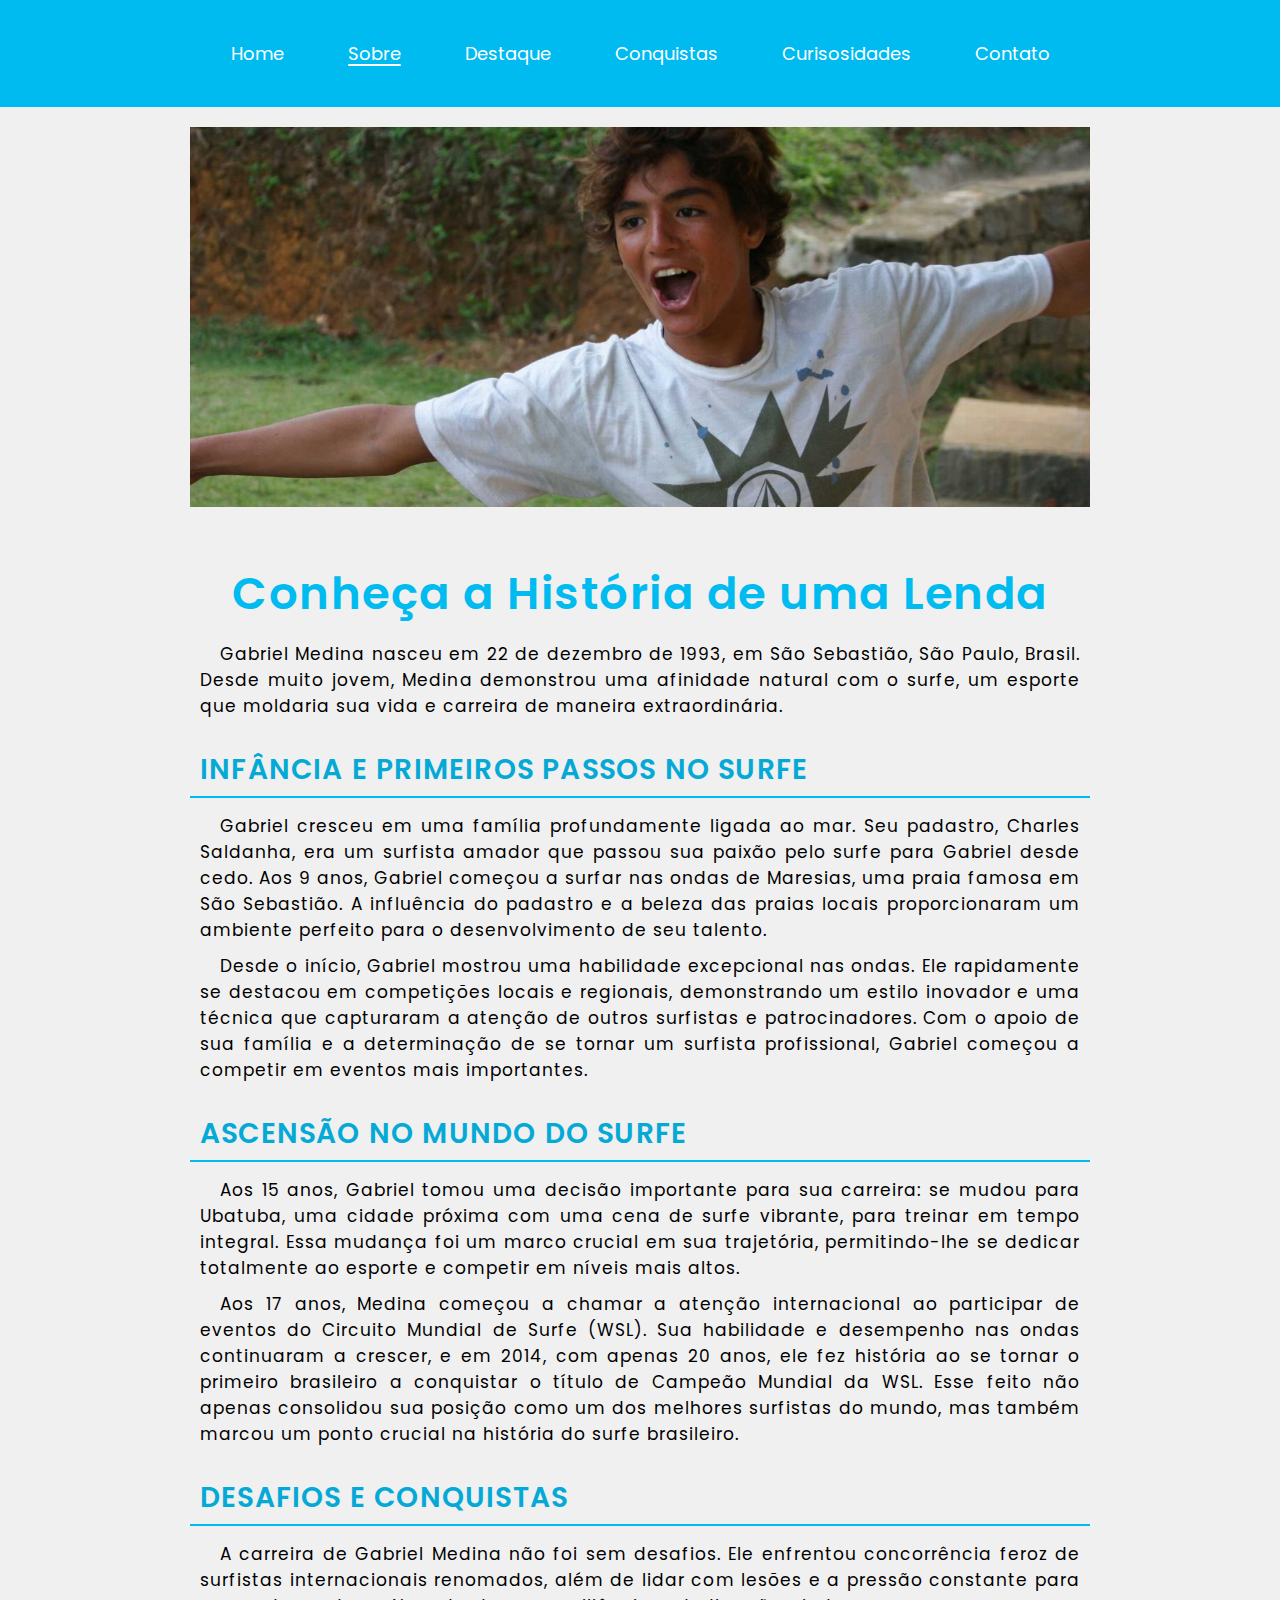
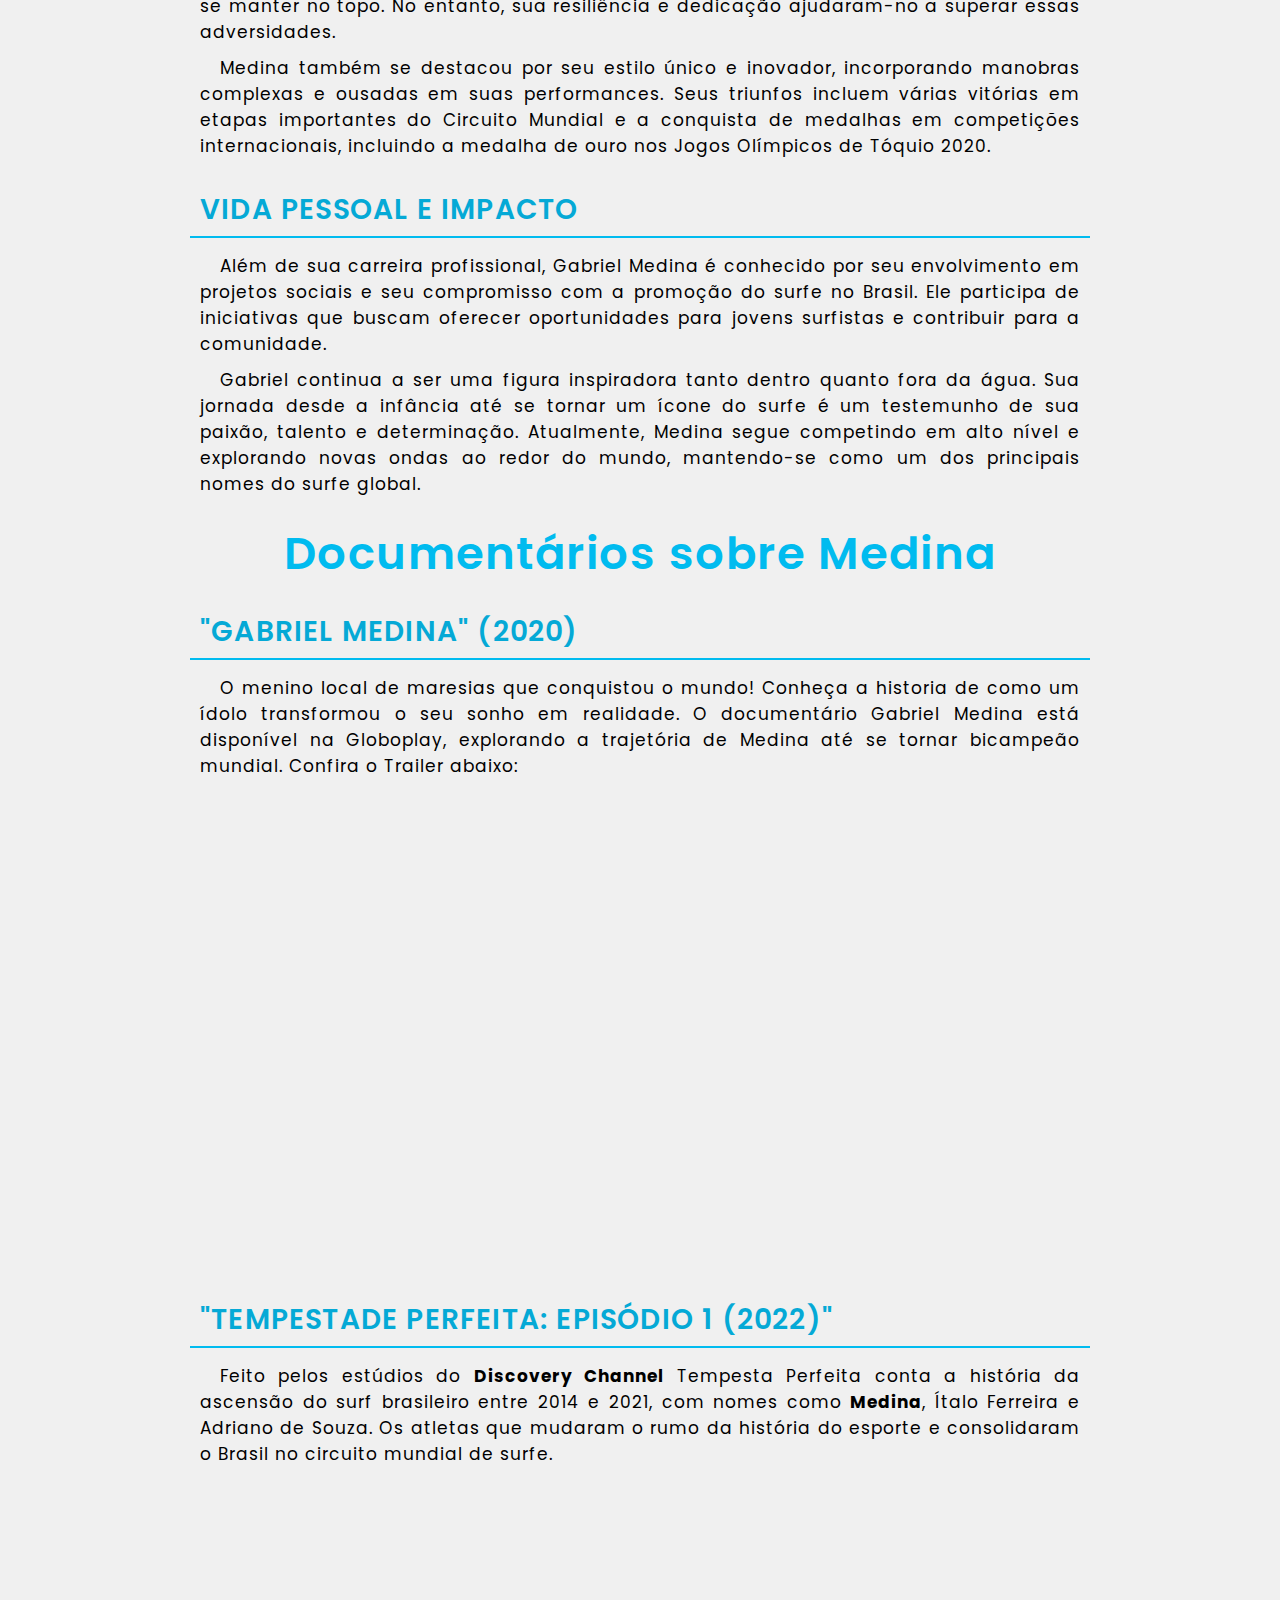
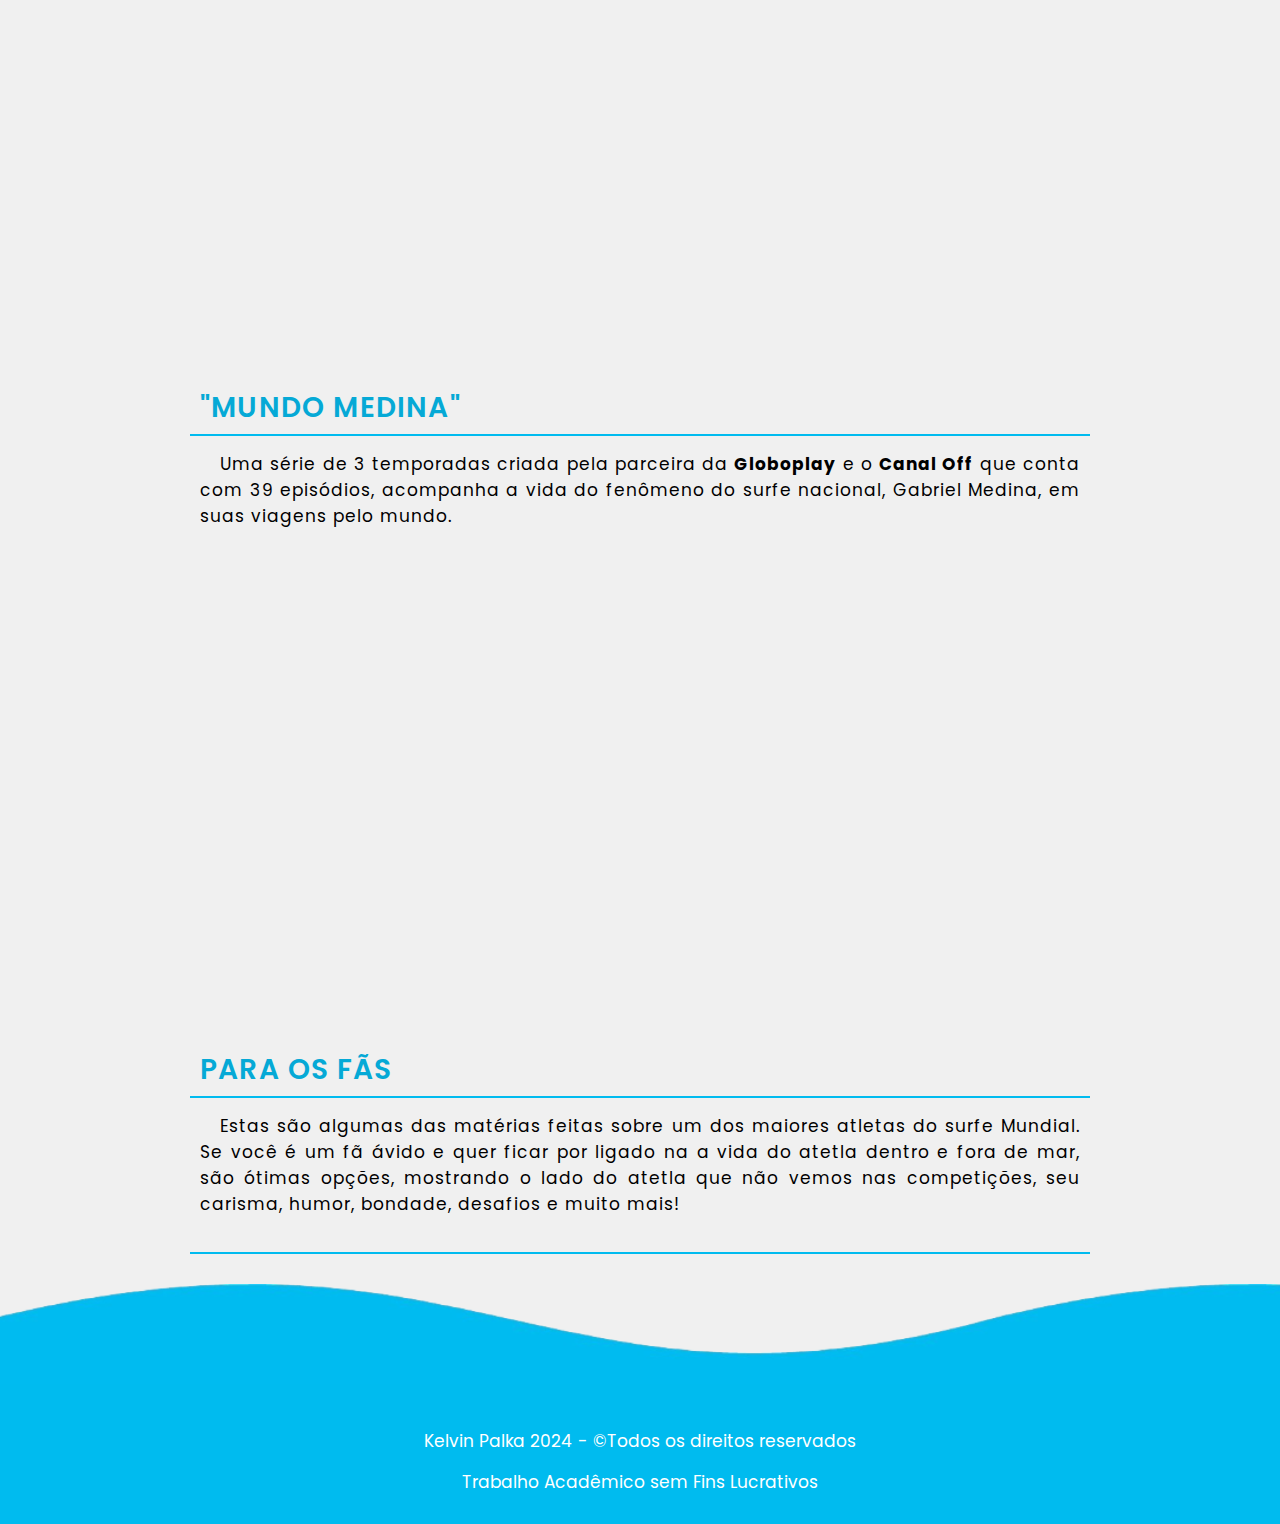
==== about.html @ ad92ba40 "Add files via upload" ====
<!DOCTYPE html>
<html lang="pt-br">
  <head>
    <title>Sobre - Gabriel Medina</title>
    <meta charset="utf-8" />
    <meta
      name="description"
      content="Site acadêmico sem fins lucrativos, apresentando dados gerias sobre o atletla brasileiro Gabriel Medina"
    />
    <meta name="keywords" content="Medina, Gabriel, Surf, Olímpiadas" />
    <meta name="autor" content="Kelvin Palka" />
    <meta name="viewport" content="width=device-width, initial-scale=1" />
    <meta http-equiv="refresh" content="300" />
    <link rel="icon" type="image/jpg" href="img/Logo.jpg" />
    <link rel="stylesheet" href="style.css" />
  </head>
  <body>
    <header>
      <nav>
        <ul>
          <li><a href="index.html">Home</a></li>
          <li><a href="about.html" class="active">Sobre</a></li>
          <li><a href="highlights.html">Destaque</a></li>
          <li><a href="achievements.html">Conquistas</a></li>
          <li><a href="curiosity.html">Curisosidades</a></li>
          <li><a href="contact.html">Contato</a></li>
        </ul>
      </nav>
    </header>

    <div class="banner">
      <img src="img/gabriel-medina.jpeg" alt="Gabriel Medina" />
    </div>

    <main>
      <div class="text">
        <h1>Conheça a História de uma Lenda</h1>
        <p>
          Gabriel Medina nasceu em 22 de dezembro de 1993, em São Sebastião, São
          Paulo, Brasil. Desde muito jovem, Medina demonstrou uma afinidade
          natural com o surfe, um esporte que moldaria sua vida e carreira de
          maneira extraordinária.
        </p>

        <h2>Infância e Primeiros Passos no Surfe</h2>
        <p>
          Gabriel cresceu em uma família profundamente ligada ao mar. Seu
          padastro, Charles Saldanha, era um surfista amador que passou sua
          paixão pelo surfe para Gabriel desde cedo. Aos 9 anos, Gabriel começou
          a surfar nas ondas de Maresias, uma praia famosa em São Sebastião. A
          influência do padastro e a beleza das praias locais proporcionaram um
          ambiente perfeito para o desenvolvimento de seu talento.
        </p>
        <p>
          Desde o início, Gabriel mostrou uma habilidade excepcional nas ondas.
          Ele rapidamente se destacou em competições locais e regionais,
          demonstrando um estilo inovador e uma técnica que capturaram a atenção
          de outros surfistas e patrocinadores. Com o apoio de sua família e a
          determinação de se tornar um surfista profissional, Gabriel começou a
          competir em eventos mais importantes.
        </p>
        <h2>Ascensão no Mundo do Surfe</h2>
        <p>
          Aos 15 anos, Gabriel tomou uma decisão importante para sua carreira:
          se mudou para Ubatuba, uma cidade próxima com uma cena de surfe
          vibrante, para treinar em tempo integral. Essa mudança foi um marco
          crucial em sua trajetória, permitindo-lhe se dedicar totalmente ao
          esporte e competir em níveis mais altos.
        </p>
        <p>
          Aos 17 anos, Medina começou a chamar a atenção internacional ao
          participar de eventos do Circuito Mundial de Surfe (WSL). Sua
          habilidade e desempenho nas ondas continuaram a crescer, e em 2014,
          com apenas 20 anos, ele fez história ao se tornar o primeiro
          brasileiro a conquistar o título de Campeão Mundial da WSL. Esse feito
          não apenas consolidou sua posição como um dos melhores surfistas do
          mundo, mas também marcou um ponto crucial na história do surfe
          brasileiro.
        </p>

        <h2>Desafios e Conquistas</h2>
        <p>
          A carreira de Gabriel Medina não foi sem desafios. Ele enfrentou
          concorrência feroz de surfistas internacionais renomados, além de
          lidar com lesões e a pressão constante para se manter no topo. No
          entanto, sua resiliência e dedicação ajudaram-no a superar essas
          adversidades.
        </p>
        <p>
          Medina também se destacou por seu estilo único e inovador,
          incorporando manobras complexas e ousadas em suas performances. Seus
          triunfos incluem várias vitórias em etapas importantes do Circuito
          Mundial e a conquista de medalhas em competições internacionais,
          incluindo a medalha de ouro nos Jogos Olímpicos de Tóquio 2020.
        </p>

        <h2>Vida Pessoal e Impacto</h2>
        <p>
          Além de sua carreira profissional, Gabriel Medina é conhecido por seu
          envolvimento em projetos sociais e seu compromisso com a promoção do
          surfe no Brasil. Ele participa de iniciativas que buscam oferecer
          oportunidades para jovens surfistas e contribuir para a comunidade.
        </p>
        <p>
          Gabriel continua a ser uma figura inspiradora tanto dentro quanto fora
          da água. Sua jornada desde a infância até se tornar um ícone do surfe
          é um testemunho de sua paixão, talento e determinação. Atualmente,
          Medina segue competindo em alto nível e explorando novas ondas ao
          redor do mundo, mantendo-se como um dos principais nomes do surfe
          global.
        </p>
        <h1>Documentários sobre Medina</h1>

        <h2>"Gabriel Medina" (2020)</h2>
        <p>
          O menino local de maresias que conquistou o mundo! Conheça a historia
          de como um ídolo transformou o seu sonho em realidade. O documentário
          Gabriel Medina está disponível na Globoplay, explorando a trajetória
          de Medina até se tornar bicampeão mundial. Confira o Trailer abaixo:
        </p>

        <div class="video">
          <iframe
            src="https://www.youtube.com/embed/2j5crX4nUl4"
            title="Gabriel Medina l Exclusivo Globoplay"
            frameborder="0"
            allow="accelerometer; autoplay; clipboard-write; encrypted-media; gyroscope; picture-in-picture;"
            referrerpolicy="strict-origin-when-cross-origin"
            allowfullscreen
          ></iframe>
        </div>

        <h2>"Tempestade Perfeita: Episódio 1 (2022)"</h2>
        <p>
          Feito pelos estúdios do <strong>Discovery Channel</strong> Tempesta
          Perfeita conta a história da ascensão do surf brasileiro entre 2014 e
          2021, com nomes como <strong>Medina</strong>, Ítalo Ferreira e Adriano
          de Souza. Os atletas que mudaram o rumo da história do esporte e
          consolidaram o Brasil no circuito mundial de surfe.
        </p>

        <div class="video">
          <iframe
            src="https://www.youtube.com/embed/HdU2-LErYg4"
            title="Tempestade Perfeita"
            frameborder="0"
            allow="accelerometer; autoplay; clipboard-write; encrypted-media; gyroscope; picture-in-picture;"
            referrerpolicy="strict-origin-when-cross-origin"
            allowfullscreen
          ></iframe>
        </div>

        <h2>"Mundo Medina"</h2>
        <p>
          Uma série de 3 temporadas criada pela parceira da
          <strong>Globoplay</strong> e o <strong> Canal Off</strong> que conta
          com 39 episódios, acompanha a vida do fenômeno do surfe nacional,
          Gabriel Medina, em suas viagens pelo mundo.
        </p>
        <div class="video">
          <iframe
            src="https://www.youtube.com/embed/EsYF_ahNKUE"
            title="Gabriel Medina - Trailer | Directed by Henrique Daniel"
            frameborder="0"
            allow="accelerometer; autoplay; clipboard-write; encrypted-media; gyroscope; picture-in-picture;"
            referrerpolicy="strict-origin-when-cross-origin"
            allowfullscreen
          ></iframe>
        </div>
        <h2>Para os Fãs</h2>
        <p>
          Estas são algumas das matérias feitas sobre um dos maiores atletas do
          surfe Mundial. Se você é um fã ávido e quer ficar por ligado na a vida
          do atetla dentro e fora de mar, são ótimas opções, mostrando o lado do
          atetla que não vemos nas competições, seu carisma, humor, bondade,
          desafios e muito mais!
        </p>
        <h2></h2>
      </div>
    </main>

    <a href="#top" class="back-to-top">
      <img src="img/prancha.png" alt="Voltar ao topo" />
    </a>

    <script src="js.js"></script>

    <footer>
      <div class="waves">
        <div class="wave" id="wave1"></div>
        <div class="wave" id="wave2"></div>
        <div class="wave" id="wave3"></div>
        <div class="wave" id="wave4"></div>
      </div>

      <p>Kelvin Palka 2024 - &copyTodos os direitos reservados</p>
      <p>Trabalho Acadêmico sem Fins Lucrativos</p>
    </footer>
  </body>
</html>
---- style.css ----
@import url("https://fonts.googleapis.com/css2?family=Poppins:ital,wght@0,100;0,200;0,300;0,400;0,500;0,600;0,700;0,800;0,900&display=swap");
@import url("https://fonts.googleapis.com/icon?family=Material+Icons");

* {
  margin: 0px;
  padding: 0px;
  font-family: "Poppins", sans-serif;
  background-color: #f0f0f0;
}

body {
  margin: 0px;
}

header {
  width: 100%;
  margin: auto;
  padding: 30px 0px 30px 0px;
  background: #00bbef;
}

header nav ul {
  text-align: center;
  background-color: #00bbef;
}

header nav ul li {
  display: inline-block;
  margin: 10px 30px;
  background-color: #00bbef;
}

header nav ul li a {
  text-decoration: none;
  font-size: 18px;
  color: #ffffff;
  position: relative;
  background-color: #00bbef;
  transition: 0.3s;
}

header nav ul li a::after {
  content: "";
  position: absolute;
  width: 0;
  height: 2.5px;
  bottom: 0;
  left: 0;
  border-radius: 1px;
  background-color: #ffffff;
  transition: width 0.3s;
}

header nav ul li a:hover::after {
  width: 100%;
}

header nav ul li a.active::after {
  width: 100%;
}

.banner {
  width: 100%;
  height: 380px;
  padding-top: 20px;
  display: flex;
  align-items: center;
  justify-content: center;
  background: #f0f0f0;
  overflow: hidden;
}

.banner img {
  width: 900px;
  height: 100%;
  object-fit: cover;
}

.banner-highlight {
  width: 100%;
  height: 500px;
  padding-top: 20px;
  display: flex;
  align-items: center;
  justify-content: center;
  background: #f0f0f0;
  overflow: hidden;
}

.banner-highlight img {
  width: 900px;
  height: 100%;
  object-fit: cover;
}

main {
  margin: auto;
  padding: 30px 0px 80px 0px;
  max-width: 900px;
  background: #f0f0f0;
}

.teaser {
  color: #000000;
}

.teaser h1 {
  font-weight: 300;
  font-size: 40px;
  text-align: center;
}

.teaser p {
  text-align: justify;
  padding: 10px 60px 15px 60px;
  font-weight: 400;
  font-size: 20px;
}

.invites {
  display: flex;
  flex-wrap: wrap;
  gap: 20px;
  justify-content: center;
  align-items: stretch;
}

.invites > div {
  flex: 1 1 250px;
  border: 1px solid #ddd;
  border-radius: 8px;
  padding: 20px;
  text-align: center;
  display: flex;
  flex-direction: column;
  justify-content: space-between;
  align-items: center;
}

.teaser-about,
.teaser-achievements,
.teaser-highlight,
.teaser-curiosity {
  text-align: justify;
}

.teaser-about h2,
.teaser-achievements h2,
.teaser-highlight h2,
.teaser-curiosity h2,
.cards h3{
  font-weight: 300;
  font-size: 30px;
  margin-bottom: 5px;
  text-align: center;
}

.teaser-about p,
.teaser-highlight p,
.teaser-curiosity p,
.teaser-achievements ul li {
  text-align: justify;
  font-weight: 400;
  font-size: 18px;
  letter-spacing: 1.2px;
}

.marcador {
  list-style-type: none;
  padding: 0;
}

.marcador li {
  position: relative;
  padding-left: 30px;
  margin-bottom: 10px;
  font-size: 20px;
}

.marcador li::before {
  content: "🌊";
  position: absolute;
  left: 0;
  font-size: 18px;
}

.teaser-about button,
.teaser-highlight button,
.teaser-curiosity button,
.teaser-achievements button,
.cards button{
  border: none;
  width: 150px;
  border-radius: 15px;
  padding: 10px 20px;
  margin-top: 15px;
  font-size: 16px;
  cursor: pointer;
  background-color: #00bbef;
  color: #ffffff;
  box-shadow: 2px 2px 5px rgba(0, 0, 0, 0.3);
  transition: background-color 0.3s, transform 0.2s;
}

.teaser-about button:hover,
.teaser-highlight button:hover,
.teaser-curiosity button:hover,
.teaser-achievements button:hover.back-to-top,
.cards button:hover {
  transform: scale(1.05);
  background-color: #05a9d6;
}

.quote {
  margin: 15px auto;
}

.quote p {
  text-align: center;
  padding: 0px 85px 10px 85px;
  font-weight: 400;
  font-size: 20px;
}

.quote h3 {
  text-align: center;
  font-weight: 500;
}

.text {
  margin-bottom: 50px;
  z-index: 2;
}

.text h1 {
  color: #00bbef;
  font-weight: 600;
  font-size: 45px;
  letter-spacing: 1.5px;
  margin-top: 30px;
  margin-bottom: 20px;
  padding: 0px 10px 0px 10px;
  text-align: center;
  line-height: 1.2;
  z-index: 2;
}

.text h2 {
  color: #05a9d6;
  font-weight: 600;
  font-size: 28px;
  letter-spacing: 1.2px;
  margin-top: 30px;
  margin-bottom: 15px;
  text-align: left;
  text-transform: uppercase;
  border-bottom: 2px solid #00bbef;
  padding: 0px 10px 0px 10px;
  padding-bottom: 5px;
  z-index: 2;
}

.text p {
  margin-top: 10px;
  text-indent: 20px;
  padding: 0px 10px 0px 10px;
  text-align: justify;
  letter-spacing: 1px;
  font-size: 17px;
  z-index: 2;
}

.card-container{
  width: 900px;
  padding: 10px;
  display: flex;
  align-items: center;
  justify-content: center;
}

.cards {
  width: 80%;
  border: 1px solid #ddd;
  max-width: 600px; 
  border-radius: 8px;
  padding: 20px;
  box-sizing: border-box;
  text-align: center;
}

.video{
  display: flex;
  align-items: center;
  justify-content: center;
  width: 900px;
}

.video iframe{
  padding-top: 10px;
  width: 853px; 
  height: 480px;
}

.back-to-top {
  position: fixed;
  bottom: 20px;
  right: 20px;
  display: none;
  z-index: 1000;
  transition: opacity 0.3s ease;
}

.back-to-top img {
  background: transparent;
  width: 50px;
  height: 50px;
}

.back-to-top.show {
  background: transparent;
  display: block;
  opacity: 1;
  z-index: 1001;
}

footer {
  position: relative;
  width: 100%;
  background: #00bbef;
  padding: 20px 0px;
  min-height: 100px;
  display: flex;
  justify-content: center;
  align-items: center;
  flex-direction: column;
}

footer p {
  background-color: #00bbef;
  color: #ffffff;
  text-align: center;
  margin-top: 15px;
  font-size: 17px;
}

footer .wave {
  position: absolute;
  top: -100px;
  left: 0;
  width: 100%;
  height: 100px;
  background: url(img/wave.png);
  background-size: 1000px 100px;
}

footer .wave#wave1 {
  z-index: 1000;
  opacity: 1;
  bottom: 0;
  animation: animateWave 4s linear infinite;
}

footer .wave#wave2 {
  z-index: 999;
  opacity: 0.5;
  bottom: 10px;
  animation: animateWave_02 4s linear infinite;
}

footer .wave#wave3 {
  z-index: 998;
  opacity: 0.2;
  bottom: 15px;
  animation: animateWave 3s linear infinite;
}

footer .wave#wave4 {
  z-index: 997;
  opacity: 0.7;
  bottom: 20px;
  animation: animateWave_02 3s linear infinite;
}


@keyframes animateWave {
  0% {
    background-position-x: 1000px;
  }
  100% {
    background-position-x: 0px;
  }
}

@keyframes animateWave_02 {
  0% {
    background-position-x: 0px;
  }
  100% {
    background-position-x: 1000px;
  }
}
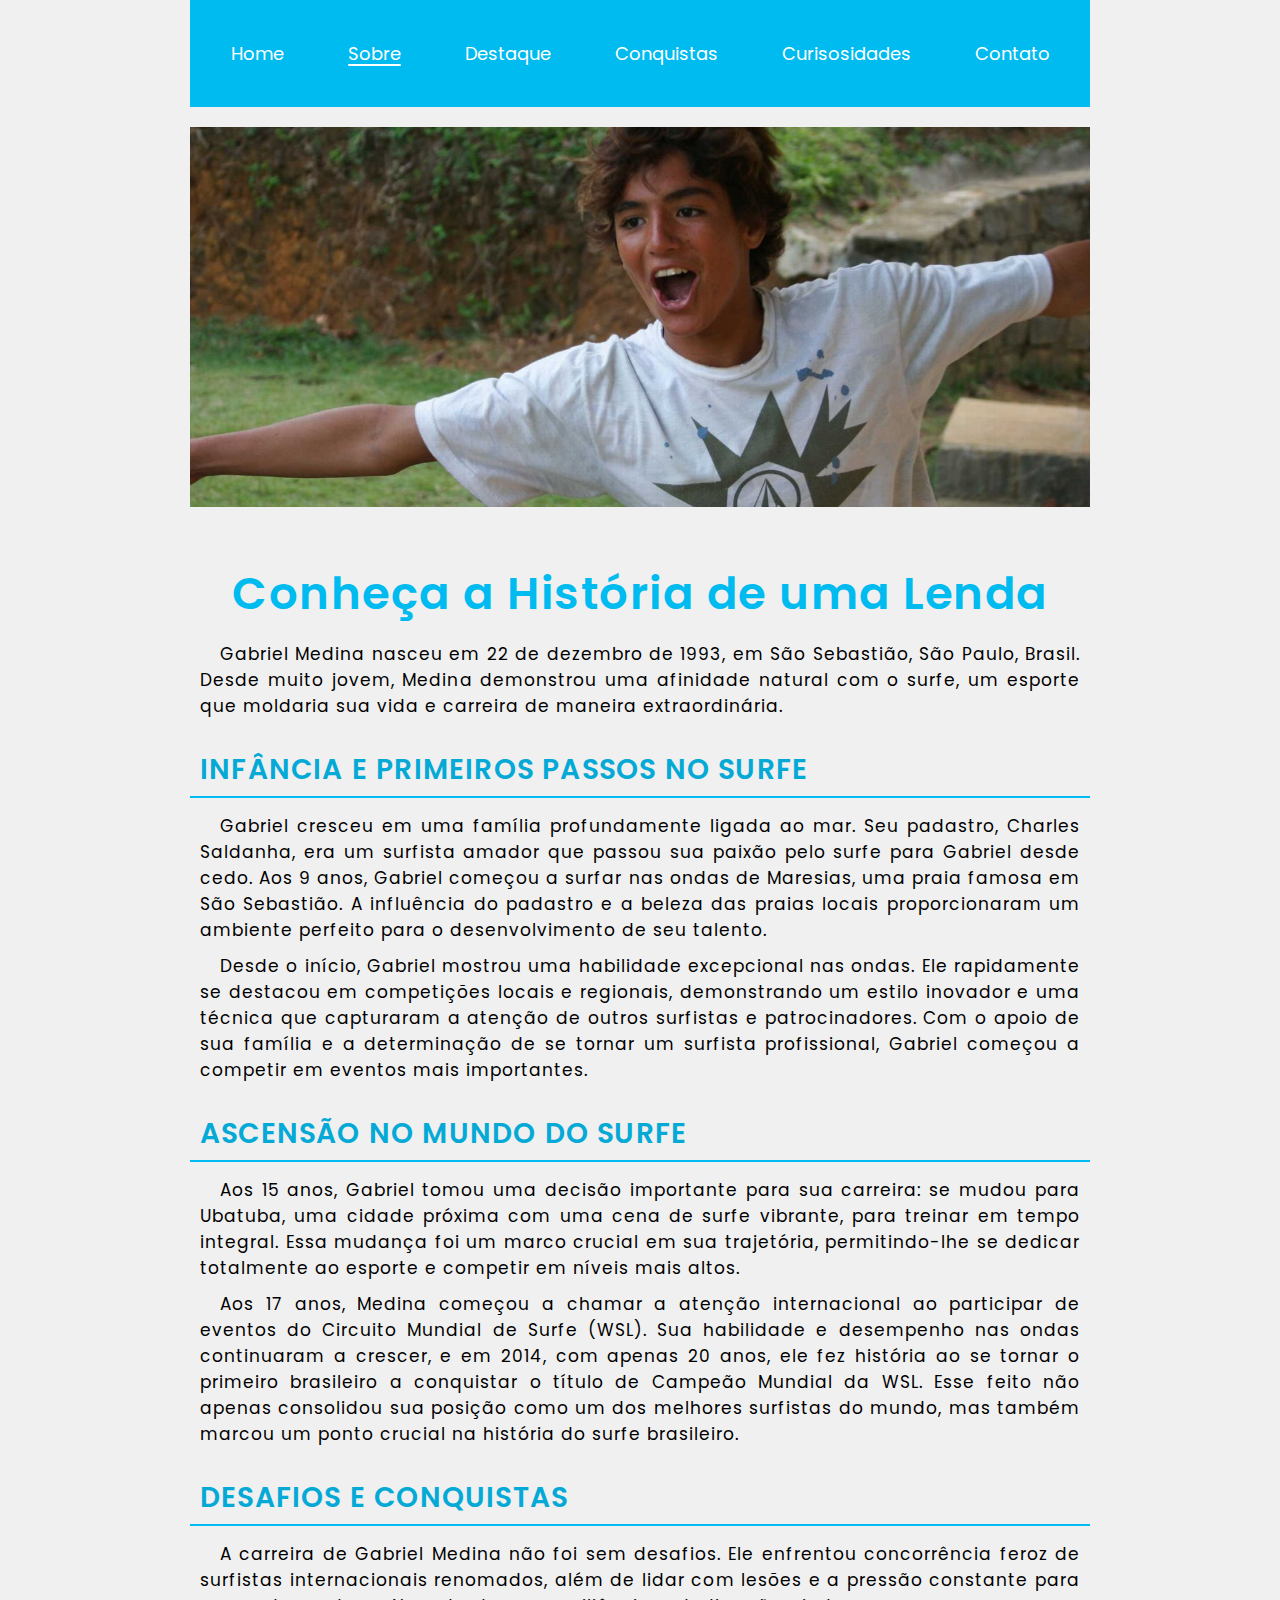
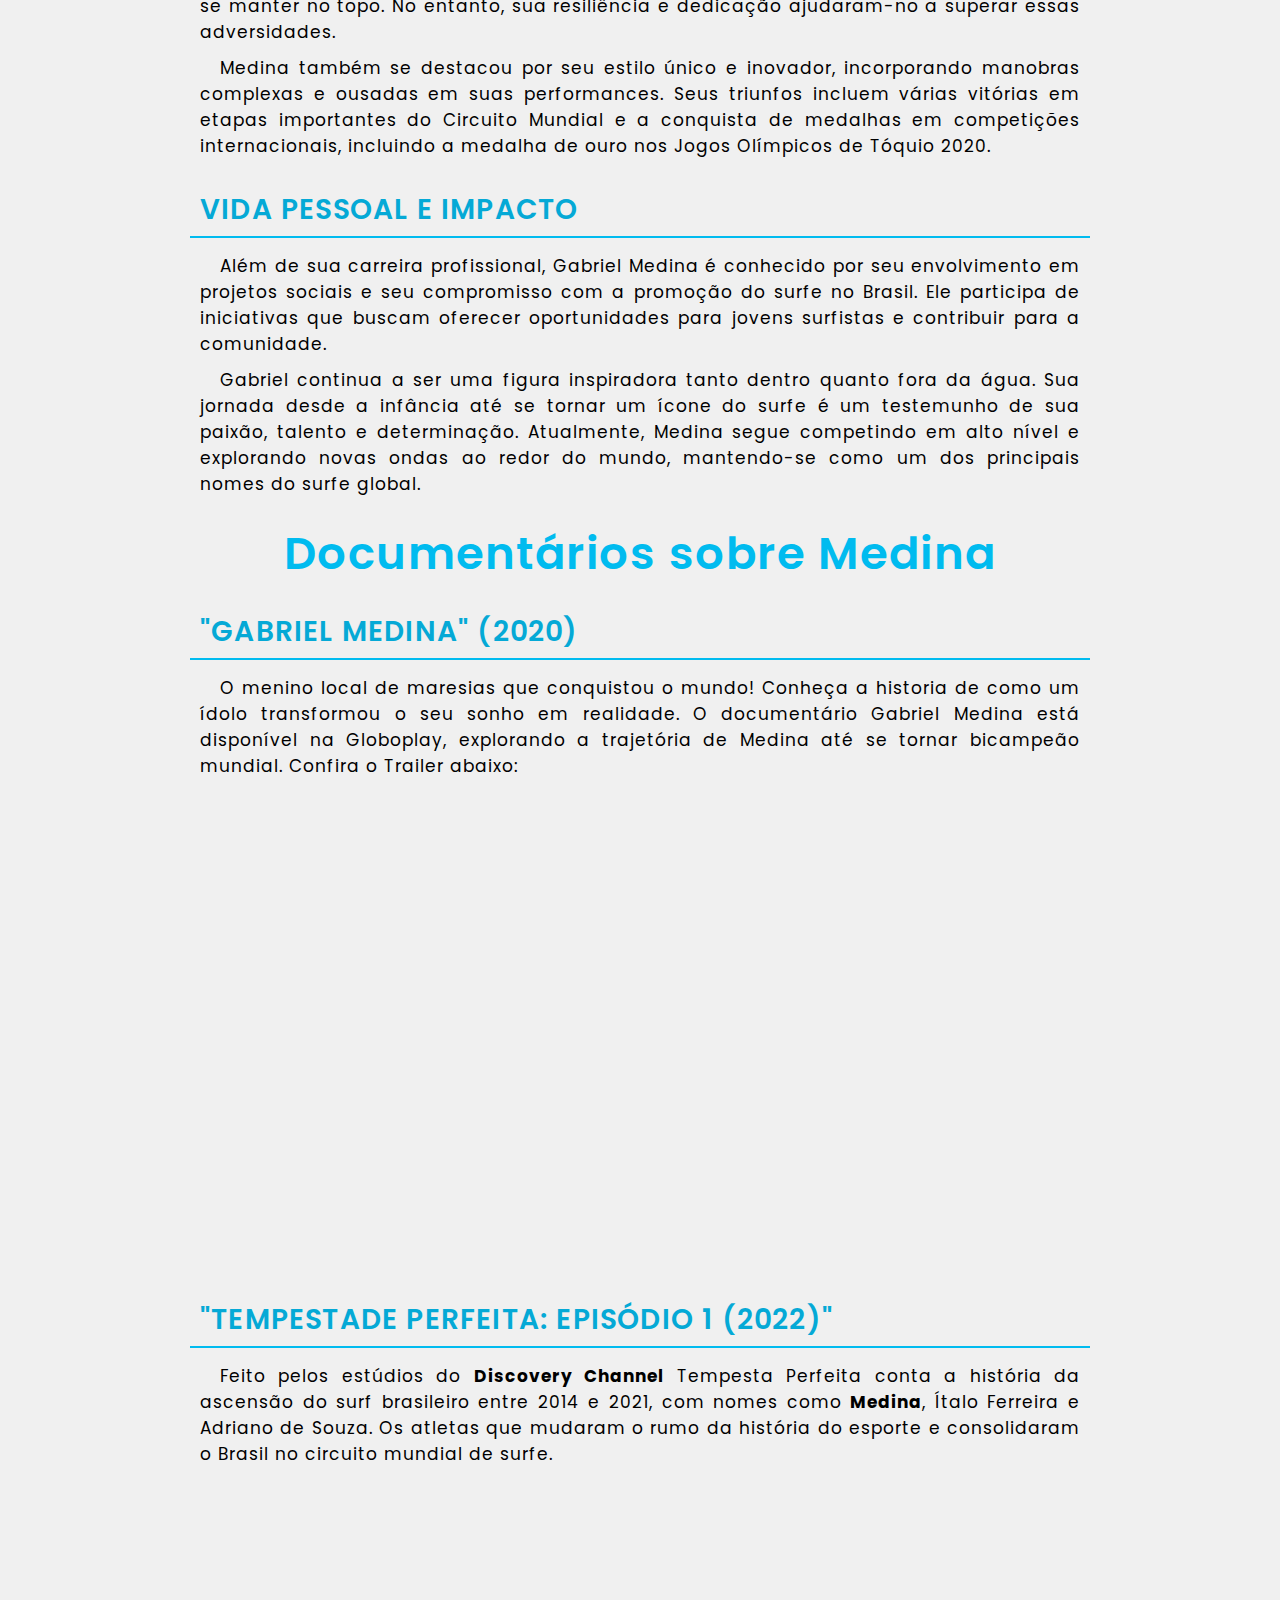
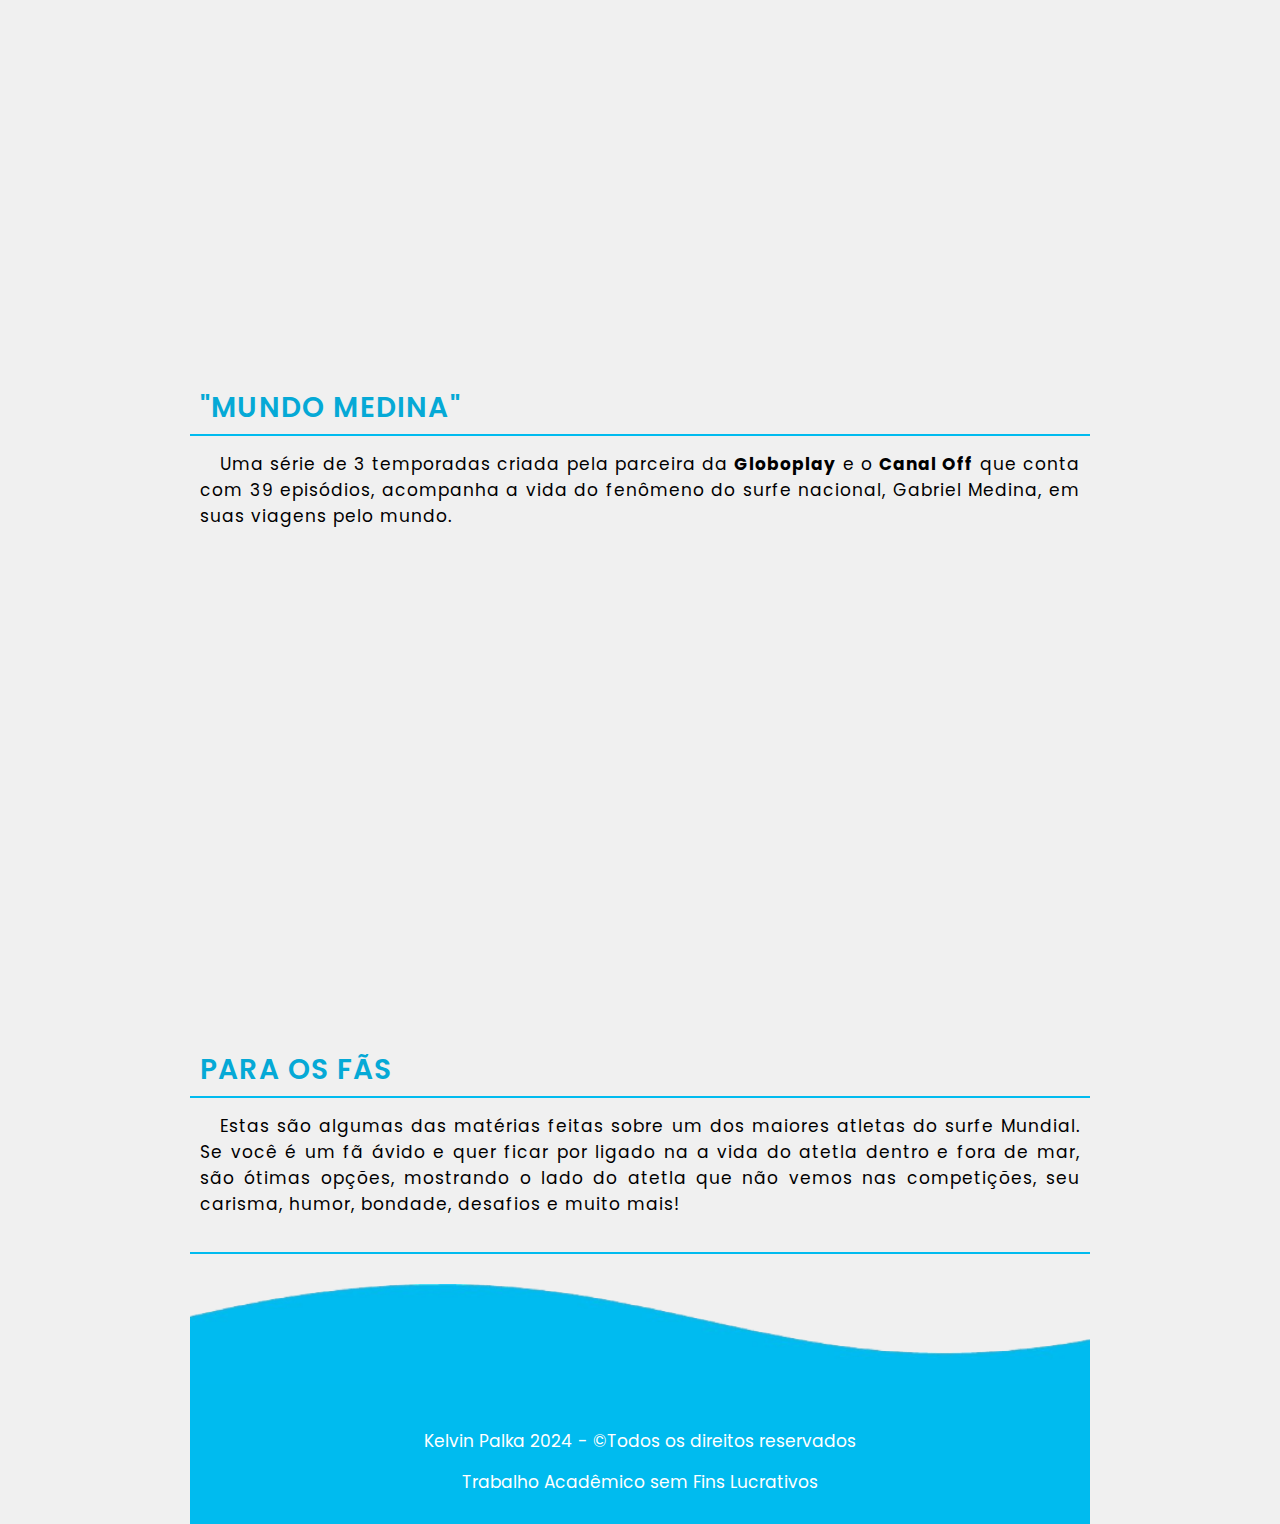
==== commit 55f512de: "Correções" ====
--- a/about.html
+++ b/about.html
@@ -10,7 +10,7 @@
     <meta name="keywords" content="Medina, Gabriel, Surf, Olímpiadas" />
     <meta name="autor" content="Kelvin Palka" />
     <meta name="viewport" content="width=device-width, initial-scale=1" />
-    <meta http-equiv="refresh" content="300" />
+    <meta http-equiv="refresh" content="100000" />
     <link rel="icon" type="image/jpg" href="img/Logo.jpg" />
     <link rel="stylesheet" href="style.css" />
   </head>
--- a/style.css
+++ b/style.css
@@ -1,5 +1,19 @@
 @import url("https://fonts.googleapis.com/css2?family=Poppins:ital,wght@0,100;0,200;0,300;0,400;0,500;0,600;0,700;0,800;0,900&display=swap");
-@import url("https://fonts.googleapis.com/icon?family=Material+Icons");
+
+@font-face {
+  font-family: "Olympic Headline";
+  src: url("font/olympic-headline/OlympicHeadline-Regular.woff2")
+      format("woff2"),
+    url("font/olympic-headline/OlympicHeadline-Regular.woff") format("woff"),
+    url("font/olympic-headline/OlympicHeadline-Regular.ttf") format("ttf");
+}
+
+@font-face {
+  font-family: "Olympic Sans";
+  src: url("font/olympic-sans/OlympicSans.ttf") format("ttf"),
+    url("font/olympic-sans/OlympicSans.woff") format("woff"),
+    url("font/olympic-sans/OlympicSans.woff2") format("woff2");
+}
 
 * {
   margin: 0px;
@@ -8,12 +22,16 @@
   background-color: #f0f0f0;
 }
 
+html {
+  scroll-behavior: smooth;
+}
+
 body {
   margin: 0px;
 }
 
 header {
-  width: 100%;
+  max-width: 900px;
   margin: auto;
   padding: 30px 0px 30px 0px;
   background: #00bbef;
@@ -98,6 +116,7 @@
   padding: 30px 0px 80px 0px;
   max-width: 900px;
   background: #f0f0f0;
+  position: relative;
 }
 
 .teaser {
@@ -148,7 +167,7 @@
 .teaser-achievements h2,
 .teaser-highlight h2,
 .teaser-curiosity h2,
-.cards h3{
+.cards h3 {
   font-weight: 300;
   font-size: 30px;
   margin-bottom: 5px;
@@ -175,6 +194,7 @@
   padding-left: 30px;
   margin-bottom: 10px;
   font-size: 20px;
+  text-align: justify;
 }
 
 .marcador li::before {
@@ -188,7 +208,7 @@
 .teaser-highlight button,
 .teaser-curiosity button,
 .teaser-achievements button,
-.cards button{
+.cards button {
   border: none;
   width: 150px;
   border-radius: 15px;
@@ -270,7 +290,49 @@
   z-index: 2;
 }
 
-.card-container{
+.text img {
+  max-width: 900px;
+  padding-top: 15px;
+}
+
+.lista {
+  display: grid;
+  grid-template-columns: 1fr 5px 1fr;
+  column-gap: 15px;
+  row-gap: 50px;
+}
+
+.lista ul {
+  list-style-type: none;
+  padding-left: 20px;
+}
+
+.lista li {
+  position: relative;
+  font-size: 18px;
+  text-align: justify;
+  font-weight: 400;
+  letter-spacing: 1.1px;
+  color: #000000;
+}
+
+#linha {
+  display: inline-block;
+  width: 2px;
+  height: 100%;
+  background-color: #00bbef;
+  margin: auto;
+}
+
+#ul-1,
+#ul-2 {
+  display: flex;
+  justify-content: space-between;
+  align-items: left;
+  flex-direction: column;
+}
+
+.card-container {
   width: 900px;
   padding: 10px;
   display: flex;
@@ -281,30 +343,210 @@
 .cards {
   width: 80%;
   border: 1px solid #ddd;
-  max-width: 600px; 
+  max-width: 600px;
   border-radius: 8px;
   padding: 20px;
   box-sizing: border-box;
   text-align: center;
 }
 
-.video{
+.profile {
+  display: grid;
+  grid-template-areas:
+    "profile-image1 profile-name"
+    "profile-image1 profile-details"
+    "profile-image1 profile-atos";
+  grid-template-columns: max-content;
+  grid-template-rows: min-content;
+  padding: 4rem 0px 15px;
+}
+
+.profile-image1 {
+  grid-area: profile-image1;
+  width: 310px;
+  height: 290px;
+  margin: 0px 0px 24px;
+}
+
+.profile-atos {
+  width: 505px;
+  height: 68px;
+  margin: 48px 0 0;
+  padding: 12px;
+  background: #d7c378;
+  display: flex;
+  align-items: center;
+  justify-content: space-between;
+}
+
+.profile-atos a {
+  background-color: #d7c378;
+}
+
+.profile-atos button {
+  border: none;
+  width: 150px;
+  border-radius: 15px;
+  padding: 8px 15px;
+  margin-top: 8px;
+  font-size: 16px;
+  cursor: pointer;
+  background-color: #000000;
+  color: #ffffff;
+  box-shadow: 2px 2px 5px rgba(0, 0, 0, 0.3);
+  transition: background-color 0.3s, transform 0.2s;
+}
+
+.profile-atos button:hover {
+  transform: scale(1.05);
+  background-color: #0a0a0a;
+}
+
+.profile-image img {
+  width: 290px;
+  height: 290px;
+  object-fit: cover;
+  border-radius: 50%;
+}
+
+.profile-name {
+  grid-area: profile-name;
+  font-size: 95px;
+  line-height: 8rem;
+  font-family: "Olympic Headline", Helvetica, sans-serif;
+  width: 496px;
+  height: 160px;
+  line-height: 1;
+  margin: 0;
+}
+
+.profile-name h4 {
+  margin: 0px;
+}
+
+.profile-details {
+  grid-area: profile-details;
+  display: flex;
+  width: 600.44px;
+  height: 40px;
+  align-items: center;
+  justify-content: baseline;
+  gap: 10px;
+  margin: 20px 0px;
+}
+
+.flag-container {
+  width: 360.25px;
+  height: 32px;
+  border-bottom: 0px;
+  display: flex;
+  flex-wrap: wrap;
+  gap: 2rem;
+  margin-top: 0px;
+  padding-bottom: 0px;
+}
+
+.flag1 {
+  align-items: center;
+  display: flex;
+  gap: 6px;
+}
+
+.span-pais span:last-child {
+  font-size: 6px;
+}
+
+.sport,
+.flag1 {
+  display: flex;
+  align-items: center;
+  gap: 10px;
+}
+
+.sport {
+  align-items: center;
+  display: flex;
+  gap: 6px;
+  margin-bottom: 0px;
+  width: 101.03px;
+  height: 40px;
+}
+
+.sport > span {
+  font-size: 1.6rem;
+}
+
+.flag1 span {
+  font-family: "Olympic Sans", Arial, Helvetica, sans-serif;
+  font-size: 16px;
+  padding-top: 5px;
+  width: 176.89px;
+  height: 24px;
+}
+
+.flag1 img {
+  width: 50px;
+  height: 34px;
+}
+
+.sport span {
+  font-family: "Olympic Sans", Arial, Helvetica, sans-serif;
+  font-size: 16px;
+}
+
+.sport img {
+  height: 40px;
+  width: 40px;
+}
+
+.video {
   display: flex;
   align-items: center;
   justify-content: center;
   width: 900px;
 }
 
-.video iframe{
+.video iframe {
   padding-top: 10px;
-  width: 853px; 
+  width: 853px;
   height: 480px;
+}
+
+table {
+  width: 900px;
+  border-collapse: collapse;
+  margin: 15px 20px 70px 0px;
+}
+
+th,
+td {
+  padding: 12px;
+  text-align: center;
+  border: none;
+  color: #000000;
+}
+
+th {
+  background-color: #00bbef;
+  font-size: 16px;
+  color: #ffffff;
+  font-weight: 600;
+}
+
+tbody tr,
+thead tr {
+  box-shadow: 0 2px 5px rgba(0, 0, 0, 0.6);
+}
+
+tbody tr:hover {
+  box-shadow: 0 0 10px rgba(0, 187, 239, 0.7);
+  transform: scale(1.01);
 }
 
 .back-to-top {
   position: fixed;
   bottom: 20px;
-  right: 20px;
+  right: calc((100% - 900px) / 2 + 20px);
   display: none;
   z-index: 1000;
   transition: opacity 0.3s ease;
@@ -317,15 +559,194 @@
 }
 
 .back-to-top.show {
-  background: transparent;
   display: block;
   opacity: 1;
-  z-index: 1001;
+  background: transparent;
+  z-index: 1111;
+}
+
+.container-waves {
+  display: flex;
+  align-items: center;
+  justify-content: center;
+  text-align: center;
+  height: 60vh;
+  padding: 0;
+}
+
+.container-waves h1 {
+  border: 5px solid #000000;
+  padding: 10px 50px;
+  margin: 50px;
+  z-index: 2;
+}
+
+.container-waves h1 {
+  color: #000000;
+  font-size: max(60px, 4vw);
+  font-family: -apple-system, BlinkMacSystemFont, "Segoe UI", Roboto, Oxygen,
+    Ubuntu, Cantarell, "Open Sans", "Helvetica Neue", sans-serif;
+  text-align: center;
+}
+
+.container-form {
+  background-color: #00bbef;
+  max-width: 900px;
+  margin: auto;
+}
+
+.container-waves {
+  position: relative;
+  width: 900px;
+  margin: auto;
+  overflow: hidden;
+}
+
+.ondas {
+  position: absolute;
+  bottom: 0;
+  left: 50%;
+  transform: translateX(-50%);
+  width: 100%;
+}
+
+.onda-1 {
+  animation: moveWave1 3s ease-in-out infinite alternate;
+}
+
+@keyframes moveWave1 {
+  from {
+    transform: translateX(-2000px);
+  }
+}
+
+.onda-2 {
+  animation: moveWave2 3s 1.2s ease-in-out infinite alternate;
+}
+
+@keyframes moveWave2 {
+  from {
+    transform: translateX(-1800px);
+  }
+}
+
+.onda-3 {
+  animation: moveWave3 3s 0.7s ease-in-out infinite alternate;
+}
+
+@keyframes moveWave3 {
+  from {
+    transform: translateX(-1600px);
+  }
+}
+
+.form {
+  display: absolute;
+  max-width: 500px;
+  margin: auto;
+  padding: 10px;
+  background-color: #f0f0f0;
+  border-radius: 10px;
+  box-shadow: 0 0 10px rgba(0, 0, 0, 0.1);
+}
+
+.title-form {
+  font-size: 24px;
+  font-weight: bold;
+  margin-bottom: 20px;
+  letter-spacing: 2px;
+  text-transform: uppercase;
+  color: #00bbef;
+}
+
+.input-container {
+  position: relative;
+  margin-bottom: 20px;
+}
+
+.input,
+select {
+  width: 100%;
+  padding: 10px;
+  border: 1px solid #cccccc;
+  border-radius: 5px;
+  background-color: #f9f9f9;
+  font-size: 16px;
+  box-sizing: border-box;
+}
+
+.input:focus {
+  outline: none;
+  border-color: #05a9d6;
+}
+
+.textarea .input {
+  height: 100px;
+  width: 100%;
+  resize: none;
+}
+
+label {
+  position: absolute;
+  top: 10px;
+  left: 10px;
+  color: #999999;
+  font-size: 16px;
+  transition: 0.2s;
+  pointer-events: none;
+}
+
+.input + label {
+  position: absolute;
+  top: -20px;
+  left: 10px;
+  font-size: 12px;
+  color: #00bbef;
+  pointer-events: none;
+  transition: 0.3s;
+}
+
+.btn {
+  display: inline-block;
+  padding: 10px 20px;
+  margin: 10px;
+  font-size: 16px;
+  border: none;
+  border-radius: 5px;
+  cursor: pointer;
+  transition: background-color 0.2s;
+}
+
+.btn:hover {
+  background-color: #00bbef;
+}
+
+.btn[type="submit"] {
+  background-color: #00bbef;
+  color: white;
+}
+
+.btn[type="reset"] {
+  background-color: #d7c378;
+  color: white;
+}
+
+.confirmar {
+  display: flex;
+  justify-content: center;
+  align-items: center;
+  height: 100%;
+}
+
+.confirmar h1 {
+  margin: 181px 0 81px 0;
+  text-align: center;
 }
 
 footer {
+  margin: auto;
   position: relative;
-  width: 100%;
+  max-width: 900px;
   background: #00bbef;
   padding: 20px 0px;
   min-height: 100px;
@@ -381,7 +802,6 @@
   animation: animateWave_02 3s linear infinite;
 }
 
-
 @keyframes animateWave {
   0% {
     background-position-x: 1000px;
@@ -399,4 +819,3 @@
     background-position-x: 1000px;
   }
 }
-
